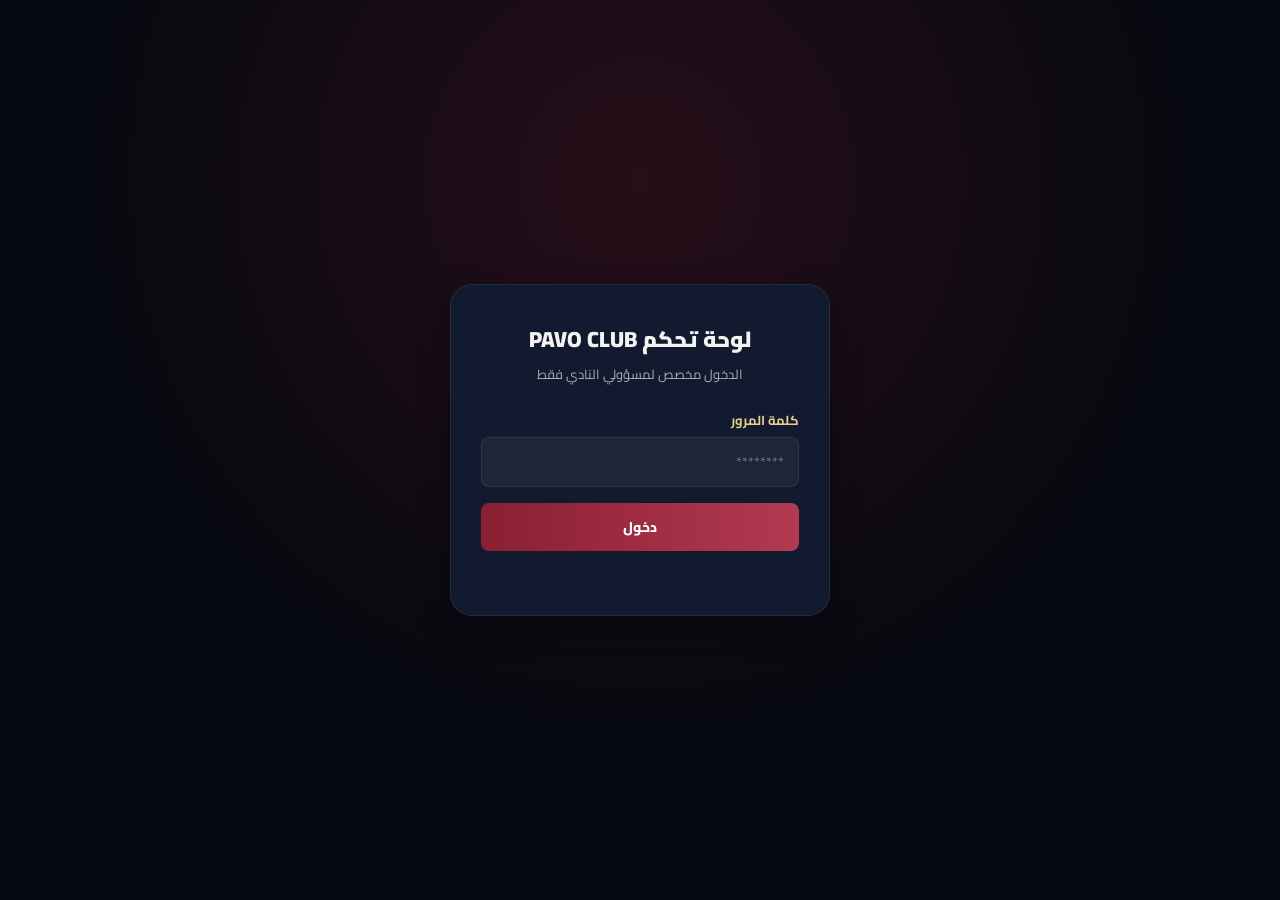
==== admin.html @ 206a6017 "Update admin.html" ====
<!DOCTYPE html>
<html lang="ar" dir="rtl">
<head>
<meta charset="UTF-8">
<meta name="viewport" content="width=device-width, initial-scale=1.0">
<title>لوحة تحكم PAVO CLUB</title>
<link rel="icon" type="image/png" href="https://lh3.googleusercontent.com/d/1nmjV4x7OaPUutWKw-9OoZlq43GzO8fP9">
<meta name="robots" content="noindex, nofollow">
<link rel="preconnect" href="https://fonts.googleapis.com">
<link href="https://fonts.googleapis.com/css2?family=Cairo:wght@400;600;700;800;900&display=swap" rel="stylesheet">
<link rel="stylesheet" href="style.css">
</head>
<body data-page="admin">

  <!-- ============ شاشة تسجيل الدخول ============ -->
  <div class="admin-login-wrap" id="adminLoginScreen">
    <div class="admin-login-box">
      <h1>لوحة تحكم PAVO CLUB</h1>
      <p class="subtitle">الدخول مخصص لمسؤولي النادي فقط</p>
      <form id="adminLoginForm">
        <div class="form-field">
          <label for="adminPasswordInput">كلمة المرور</label>
          <input type="password" id="adminPasswordInput" placeholder="********" autocomplete="current-password" required>
        </div>
        <button type="submit" class="btn btn-primary">دخول</button>
        <div class="login-error" id="loginError"></div>
      </form>
    </div>
  </div>

  <!-- ============ تطبيق لوحة التحكم ============ -->
  <div class="admin-app" id="adminApp" style="display:none;">

    <aside class="admin-sidebar">
      <div class="brand">
        <span>PAVO — الأدمن</span>
      </div>
      <div class="admin-nav-item active" data-target="section-dashboard">📊 لوحة المؤشرات</div>
      <div class="admin-nav-item" data-target="section-club">🛡️ هوية النادي</div>
      <div class="admin-nav-item" data-target="section-players">👥 اللاعبون</div>
      <div class="admin-nav-item" data-target="section-matches">⚽ المباريات</div>
      <div class="admin-nav-item" data-target="section-events">📋 أحداث المباراة</div>
      <div class="admin-nav-item" data-target="section-news">📰 الأخبار</div>
      <div class="admin-nav-item" id="logoutBtn">🚪 تسجيل الخروج</div>
    </aside>

    <main class="admin-main">

      <!-- ---------- Dashboard ---------- -->
      <section class="admin-panel-section active" id="section-dashboard">
        <div class="admin-topbar"><h2>لوحة المؤشرات</h2></div>

        <div class="notice-box">
          القراءة تعمل مباشرة من Google Sheets. عمليات الإضافة/التعديل/الحذف تحتاج أن يدعم Google Apps Script
          الحالي طلبات POST بالإجراءات الموضّحة في رسالة التسليم — إذا لم تتم إضافتها بعد ستظهر رسالة خطأ عند الحفظ.
        </div>

        <div class="stats-grid">
          <div class="stat-card">
            <div class="stat-number" id="statPlayers">0</div>
            <div class="stat-label">عدد اللاعبين</div>
          </div>
          <div class="stat-card">
            <div class="stat-number" id="statMatches">0</div>
            <div class="stat-label">عدد المباريات</div>
          </div>
          <div class="stat-card">
            <div class="stat-number" id="statNews">0</div>
            <div class="stat-label">عدد الأخبار</div>
          </div>
          <div class="stat-card">
            <div class="stat-number" id="statLive">0</div>
            <div class="stat-label">مباريات مباشرة الآن</div>
          </div>
        </div>
      </section>

      <!-- ---------- هوية النادي ---------- -->
      <section class="admin-panel-section" id="section-club">
        <div class="admin-topbar"><h2>هوية النادي</h2></div>
        <div class="admin-card">
          <h3>تعديل بيانات النادي</h3>
          <form id="clubForm">
            <div class="form-grid">
              <div class="form-field"><label>اسم النادي</label><input type="text" id="clubNameInput"></div>
              <div class="form-field"><label>رابط الشعار (Logo URL)</label><input type="text" id="clubLogoInput"></div>
              <div class="form-field"><label>رابط صورة الغلاف</label><input type="text" id="clubCoverInput"></div>
              <div class="form-field"><label>المدينة</label><input type="text" id="clubCityInput"></div>
              <div class="form-field"><label>سنة التأسيس</label><input type="text" id="clubFoundedInput"></div>
              <div class="form-field"><label>ألوان النادي</label><input type="text" id="clubColorsInput" placeholder="مثال: أزرق وذهبي"></div>
              <div class="form-field"><label>مستوى قوة النادي (0-100)</label><input type="text" id="clubStrengthInput"></div>
              <div class="form-field"><label>بيانات التواصل</label><input type="text" id="clubContactInput"></div>
              <div class="form-field full"><label>وصف النادي</label><textarea id="clubDescInput"></textarea></div>
            </div>
            <button type="submit" class="btn btn-gold" style="margin-top:14px;">حفظ التعديلات</button>
            <div class="action-msg" id="clubActionMsg"></div>
          </form>
        </div>
      </section>

      <!-- ---------- اللاعبون ---------- -->
      <section class="admin-panel-section" id="section-players">
        <div class="admin-topbar"><h2>إدارة اللاعبين</h2></div>

        <div class="admin-card">
          <h3>قائمة اللاعبين الحالية</h3>
          <div class="admin-table-wrap">
            <table class="admin-table">
              <thead>
                <tr><th>الاسم</th><th>الرقم</th><th>المركز</th><th>الحالة</th><th>إجراءات</th></tr>
              </thead>
              <tbody id="playersTableBody">
                <tr><td colspan="5">جاري التحميل...</td></tr>
              </tbody>
            </table>
          </div>
        </div>

        <div class="admin-card">
          <h3 id="playerFormTitle">إضافة لاعب جديد</h3>
          <form id="playerForm">
            <div class="form-grid">
              <div class="form-field"><label>الاسم</label><input type="text" id="playerNameInput" required></div>
              <div class="form-field"><label>رقم القميص</label><input type="text" id="playerNumberInput"></div>
              <div class="form-field"><label>المركز</label><input type="text" id="playerPositionInput" placeholder="مثال: مهاجم"></div>
              <div class="form-field"><label>رابط الصورة</label><input type="text" id="playerPhotoInput"></div>
              <div class="form-field"><label>تاريخ الميلاد</label><input type="date" id="playerBirthDateInput"></div>
              <div class="form-field"><label>الطول (سم)</label><input type="text" id="playerHeightInput"></div>
              <div class="form-field"><label>القدم المفضلة</label><input type="text" id="playerPreferredFootInput" placeholder="مثال: اليمنى"></div>
              <div class="form-field"><label>الحالة</label>
                <select id="playerStatusInput">
                  <option value="active">نشط</option>
                  <option value="inactive">معطّل</option>
                </select>
              </div>
              <div class="form-field full"><label>وصف إضافي</label><textarea id="playerDescInput"></textarea></div>
            </div>
            <div style="display:flex; gap:10px; margin-top:14px;">
              <button type="submit" class="btn btn-gold">حفظ اللاعب</button>
              <button type="button" class="btn btn-outline" id="playerCancelBtn" style="display:none;">إلغاء التعديل</button>
            </div>
            <div class="action-msg" id="playerActionMsg"></div>
          </form>
        </div>
      </section>

      <!-- ---------- المباريات ---------- -->
      <section class="admin-panel-section" id="section-matches">
        <div class="admin-topbar"><h2>إدارة المباريات</h2></div>

        <div class="admin-card">
          <h3>قائمة المباريات الحالية</h3>
          <div class="admin-table-wrap">
            <table class="admin-table">
              <thead>
                <tr><th>المنافس</th><th>التاريخ</th><th>البطولة</th><th>الحالة</th><th>النتيجة</th><th>إجراءات</th></tr>
              </thead>
              <tbody id="matchesTableBody">
                <tr><td colspan="6">جاري التحميل...</td></tr>
              </tbody>
            </table>
          </div>
        </div>

        <div class="admin-card">
          <h3 id="matchFormTitle">إضافة مباراة جديدة</h3>
          <form id="matchForm">
            <div class="form-grid">
              <div class="form-field"><label>الفريق المنافس</label><input type="text" id="matchOpponentInput" required></div>
              <div class="form-field"><label>رابط شعار الفريق المنافس</label><input type="text" id="matchOpponentLogoInput"></div>
              <div class="form-field"><label>التاريخ</label><input type="date" id="matchDateInput"></div>
              <div class="form-field"><label>الوقت</label><input type="time" id="matchTimeInput"></div>
              <div class="form-field"><label>البطولة</label><input type="text" id="matchCompetitionInput"></div>
              <div class="form-field"><label>الملعب</label><input type="text" id="matchVenueInput"></div>
              <div class="form-field"><label>نتيجة PAVO</label><input type="number" id="matchPavoScoreInput"></div>
              <div class="form-field"><label>نتيجة المنافس</label><input type="number" id="matchOppScoreInput"></div>
              <div class="form-field"><label>حالة المباراة</label>
                <select id="matchStatusInput">
                  <option value="upcoming">قادمة</option>
                  <option value="live">مباشرة الآن</option>
                  <option value="finished">منتهية</option>
                </select>
              </div>
            </div>
            <div style="display:flex; gap:10px; margin-top:14px;">
              <button type="submit" class="btn btn-gold">حفظ المباراة</button>
              <button type="button" class="btn btn-outline" id="matchCancelBtn" style="display:none;">إلغاء التعديل</button>
            </div>
            <div class="action-msg" id="matchActionMsg"></div>
          </form>
        </div>
      </section>

      <!-- ---------- أحداث المباراة ---------- -->
      <section class="admin-panel-section" id="section-events">
        <div class="admin-topbar"><h2>أحداث المباراة (Match Events)</h2></div>

        <div class="admin-card">
          <h3>الأحداث الحالية</h3>
          <div class="admin-table-wrap">
            <table class="admin-table">
              <thead>
                <tr><th>المباراة</th><th>الدقيقة</th><th>اللاعب</th><th>نوع الحدث</th><th>التفاصيل</th><th>إجراءات</th></tr>
              </thead>
              <tbody id="eventsTableBody">
                <tr><td colspan="6">جاري التحميل...</td></tr>
              </tbody>
            </table>
          </div>
        </div>

        <div class="admin-card">
          <h3>إضافة حدث جديد</h3>
          <form id="eventForm">
            <div class="form-grid">
              <div class="form-field full">
                <label>المباراة</label>
                <select id="eventMatchInput" required></select>
              </div>
              <div class="form-field"><label>الدقيقة</label><input type="number" id="eventMinuteInput" required></div>
              <div class="form-field"><label>اللاعب</label><input type="text" id="eventPlayerInput"></div>
              <div class="form-field"><label>نوع الحدث</label>
                <select id="eventTypeInput">
                  <option value="goal">⚽ هدف</option>
                  <option value="yellow">🟨 بطاقة صفراء</option>
                  <option value="red">🟥 بطاقة حمراء</option>
                  <option value="sub">🔄 تبديل</option>
                  <option value="other">📌 حدث آخر</option>
                </select>
              </div>
              <div class="form-field full"><label>تفاصيل الحدث</label><textarea id="eventDetailsInput"></textarea></div>
            </div>
            <button type="submit" class="btn btn-gold" style="margin-top:14px;">حفظ الحدث</button>
            <div class="action-msg" id="eventActionMsg"></div>
          </form>
        </div>
      </section>

      <!-- ---------- الأخبار ---------- -->
      <section class="admin-panel-section" id="section-news">
        <div class="admin-topbar"><h2>إدارة الأخبار</h2></div>

        <div class="admin-card">
          <h3>الأخبار الحالية</h3>
          <div class="admin-table-wrap">
            <table class="admin-table">
              <thead>
                <tr><th>العنوان</th><th>التاريخ</th><th>الحالة</th><th>إجراءات</th></tr>
              </thead>
              <tbody id="newsTableBody">
                <tr><td colspan="4">جاري التحميل...</td></tr>
              </tbody>
            </table>
          </div>
        </div>

        <div class="admin-card">
          <h3 id="newsFormTitle">إضافة خبر جديد</h3>
          <form id="newsForm">
            <div class="form-grid">
              <div class="form-field full"><label>العنوان</label><input type="text" id="newsTitleInput" required></div>
              <div class="form-field"><label>التاريخ</label><input type="date" id="newsDateInput"></div>
              <div class="form-field"><label>رابط الصورة</label><input type="text" id="newsImageInput"></div>
              <div class="form-field"><label>الحالة</label>
                <select id="newsStatusInput">
                  <option value="active">منشور</option>
                  <option value="inactive">مخفي</option>
                </select>
              </div>
              <div class="form-field full"><label>المحتوى</label><textarea id="newsContentInput"></textarea></div>
            </div>
            <div style="display:flex; gap:10px; margin-top:14px;">
              <button type="submit" class="btn btn-gold">حفظ الخبر</button>
              <button type="button" class="btn btn-outline" id="newsCancelBtn" style="display:none;">إلغاء التعديل</button>
            </div>
            <div class="action-msg" id="newsActionMsg"></div>
          </form>
        </div>
      </section>

    </main>
  </div>

  <script src="script.js"></script>
  <script>
    /* ============================================================
       منطق لوحة الأدمن (خاص بهذه الصفحة فقط)
       ============================================================ */

    // ⚠️ ضع كلمة المرور الحقيقية هنا بدلًا من هذا الـ Placeholder قبل النشر
    const ADMIN_PASSWORD = "101199";

    // -------------------- تسجيل الدخول --------------------
    function isAdminLoggedIn() {
      return sessionStorage.getItem("pavo_admin_logged_in") === "true";
    }

    function showAdminPanel() {
      document.getElementById("adminLoginScreen").style.display = "none";
      document.getElementById("adminApp").style.display = "flex";
      loadAdminData();
    }

    function showLoginScreen() {
      document.getElementById("adminLoginScreen").style.display = "flex";
      document.getElementById("adminApp").style.display = "none";
    }

    document.getElementById("adminLoginForm").addEventListener("submit", function (e) {
      e.preventDefault();
      const val = document.getElementById("adminPasswordInput").value;
      // ملاحظة: لاحقًا يمكن استبدال هذا الشرط بطلب حقيقي عبر:
      // const res = await callPavoAction("adminLogin", { password: val });
      if (val === ADMIN_PASSWORD) {
        sessionStorage.setItem("pavo_admin_logged_in", "true");
        document.getElementById("loginError").textContent = "";
        showAdminPanel();
      } else {
        document.getElementById("loginError").textContent = "كلمة المرور غير صحيحة";
      }
    });

    document.getElementById("logoutBtn").addEventListener("click", function () {
      sessionStorage.removeItem("pavo_admin_logged_in");
      showLoginScreen();
    });

    // -------------------- التنقل بين الأقسام --------------------
    document.querySelectorAll(".admin-nav-item[data-target]").forEach((item) => {
      item.addEventListener("click", () => {
        document.querySelectorAll(".admin-nav-item[data-target]").forEach((i) => i.classList.remove("active"));
        item.classList.add("active");
        document.querySelectorAll(".admin-panel-section").forEach((s) => s.classList.remove("active"));
        document.getElementById(item.dataset.target).classList.add("active");
      });
    });

    // -------------------- رسائل نجاح/خطأ --------------------
    function showActionMsg(elId, result) {
      const el = document.getElementById(elId);
      if (!el) return;
      if (result && result.success) {
        el.textContent = result.message || "تم الحفظ بنجاح";
        el.className = "action-msg success";
      } else {
        el.textContent =
          (result && result.message) ||
          "تعذر تنفيذ العملية — قد يحتاج Google Apps Script لدعم هذا الإجراء بعد";
        el.className = "action-msg error";
      }
    }

    // -------------------- تحميل كل بيانات الأدمن --------------------
    async function loadAdminData() {
      await fetchPavoData();
      renderDashboardStats();
      renderClubForm();
      renderPlayersTable();
      renderMatchesTable();
      renderEventsMatchOptions();
      renderEventsTable();
      renderNewsTable();
    }

    function renderDashboardStats() {
      const stats = computePavoStats();
      setText("statPlayers", stats.playersCount);
      setText("statMatches", stats.matchesCount);
      setText("statNews", stats.newsCount);
      setText("statLive", stats.liveCount);
    }

    /* ================= هوية النادي ================= */
    function renderClubForm() {
      const info = getClubInfo();
      document.getElementById("clubNameInput").value = info.name || "";
      document.getElementById("clubLogoInput").value = info.logo || "";
      document.getElementById("clubCoverInput").value = info.cover || "";
      document.getElementById("clubCityInput").value = info.city || "";
      document.getElementById("clubFoundedInput").value = info.founded || "";
      document.getElementById("clubColorsInput").value = info.colors || "";
      document.getElementById("clubStrengthInput").value = info.strength || "";
      document.getElementById("clubContactInput").value = info.contact || "";
      document.getElementById("clubDescInput").value = info.description || "";
    }

    document.getElementById("clubForm").addEventListener("submit", async function (e) {
      e.preventDefault();
      const payload = {
        name: document.getElementById("clubNameInput").value,
        logo: document.getElementById("clubLogoInput").value,
        cover: document.getElementById("clubCoverInput").value,
        city: document.getElementById("clubCityInput").value,
        founded: document.getElementById("clubFoundedInput").value,
        colors: document.getElementById("clubColorsInput").value,
        strength: document.getElementById("clubStrengthInput").value,
        contact: document.getElementById("clubContactInput").value,
        description: document.getElementById("clubDescInput").value,
      };
      const result = await callPavoAction("updateClub", payload);
      showActionMsg("clubActionMsg", result);
      if (result && result.success) loadAdminData();
    });

    /* ================= اللاعبون ================= */
    let playerEditId = null;

    function findPlayerById(id) {
      const players = PAVO_CACHE.players || [];
      return players.find((p, idx) => String(findValue(p, FIELD_MAP.player.id) || idx) === String(id));
    }

    function renderPlayersTable() {
      const tbody = document.getElementById("playersTableBody");
      const players = PAVO_CACHE.players || [];
      if (!players.length) {
        tbody.innerHTML = `<tr><td colspan="5">لا توجد بيانات حاليًا</td></tr>`;
        return;
      }
      tbody.innerHTML = players
        .map((p, idx) => {
          const id = findValue(p, FIELD_MAP.player.id) || idx;
          const name = findValue(p, FIELD_MAP.player.name);
          const number = findValue(p, FIELD_MAP.player.number);
          const position = findValue(p, FIELD_MAP.player.position);
          const isActive = isEntryActive(findValue(p, FIELD_MAP.player.status));
          return `
            <tr data-id="${escapeHtml(id)}">
              <td>${escapeHtml(name || "-")}</td>
              <td>${escapeHtml(number || "-")}</td>
              <td>${escapeHtml(position || "-")}</td>
              <td>${isActive ? "نشط" : "معطّل"}</td>
              <td class="actions-cell">
                <button type="button" class="btn btn-outline btn-sm act-edit">تعديل</button>
                <button type="button" class="btn btn-danger btn-sm act-delete">حذف</button>
              </td>
            </tr>`;
        })
        .join("");
    }

    document.getElementById("playersTableBody").addEventListener("click", function (e) {
      const row = e.target.closest("tr");
      if (!row) return;
      const id = row.dataset.id;
      if (e.target.classList.contains("act-edit")) editPlayer(id);
      if (e.target.classList.contains("act-delete")) deletePlayerRow(id);
    });

    function editPlayer(id) {
      const p = findPlayerById(id);
      if (!p) return;
      playerEditId = id;
      document.getElementById("playerNameInput").value = findValue(p, FIELD_MAP.player.name);
      document.getElementById("playerNumberInput").value = findValue(p, FIELD_MAP.player.number);
      document.getElementById("playerPositionInput").value = findValue(p, FIELD_MAP.player.position);
      document.getElementById("playerPhotoInput").value = findValue(p, FIELD_MAP.player.photo);
      document.getElementById("playerBirthDateInput").value = toDateInputValue(findValue(p, FIELD_MAP.player.birthDate));
      document.getElementById("playerHeightInput").value = findValue(p, FIELD_MAP.player.height);
      document.getElementById("playerPreferredFootInput").value = findValue(p, FIELD_MAP.player.preferredFoot);
      document.getElementById("playerDescInput").value = findValue(p, FIELD_MAP.player.description);
      const isActive = isEntryActive(findValue(p, FIELD_MAP.player.status));
      document.getElementById("playerStatusInput").value = isActive ? "active" : "inactive";
      document.getElementById("playerFormTitle").textContent = "تعديل بيانات لاعب";
      document.getElementById("playerCancelBtn").style.display = "inline-flex";
    }

    function resetPlayerForm() {
      playerEditId = null;
      document.getElementById("playerForm").reset();
      document.getElementById("playerFormTitle").textContent = "إضافة لاعب جديد";
      document.getElementById("playerCancelBtn").style.display = "none";
    }

    document.getElementById("playerCancelBtn").addEventListener("click", resetPlayerForm);

    document.getElementById("playerForm").addEventListener("submit", async function (e) {
      e.preventDefault();
      const payload = {
        id: playerEditId || undefined,
        name: document.getElementById("playerNameInput").value,
        number: document.getElementById("playerNumberInput").value,
        position: document.getElementById("playerPositionInput").value,
        photo: document.getElementById("playerPhotoInput").value,
        birthDate: document.getElementById("playerBirthDateInput").value,
        height: document.getElementById("playerHeightInput").value,
        preferredFoot: document.getElementById("playerPreferredFootInput").value,
        description: document.getElementById("playerDescInput").value,
        status: document.getElementById("playerStatusInput").value,
      };
      const action = playerEditId ? "updatePlayer" : "createPlayer";
      const result = await callPavoAction(action, payload);
      showActionMsg("playerActionMsg", result);
      if (result && result.success) {
        resetPlayerForm();
        loadAdminData();
      }
    });

    async function deletePlayerRow(id) {
      if (!confirm("هل تريد حذف هذا اللاعب؟")) return;
      const result = await callPavoAction("deletePlayer", { id });
      showActionMsg("playerActionMsg", result);
      if (result && result.success) loadAdminData();
    }

    /* ================= المباريات ================= */
    let matchEditId = null;

    function findMatchById(id) {
      const matches = PAVO_CACHE.matches || [];
      return matches.find((m, idx) => String(findValue(m, FIELD_MAP.match.id) || idx) === String(id));
    }

    function renderMatchesTable() {
      const tbody = document.getElementById("matchesTableBody");
      const matches = PAVO_CACHE.matches || [];
      if (!matches.length) {
        tbody.innerHTML = `<tr><td colspan="6">لا توجد بيانات حاليًا</td></tr>`;
        return;
      }
      tbody.innerHTML = matches
        .map((m, idx) => {
          const id = findValue(m, FIELD_MAP.match.id) || idx;
          const opponent = findValue(m, FIELD_MAP.match.opponent);
          const date = findValue(m, FIELD_MAP.match.date);
          const competition = findValue(m, FIELD_MAP.match.competition);
          const status = findValue(m, FIELD_MAP.match.status);
          const pavoScore = findValue(m, FIELD_MAP.match.pavoScore);
          const oppScore = findValue(m, FIELD_MAP.match.opponentScore);
          return `
            <tr data-id="${escapeHtml(id)}">
              <td>${escapeHtml(opponent || "-")}</td>
              <td>${escapeHtml(formatArabicDate(date) || "-")}</td>
              <td>${escapeHtml(competition || "-")}</td>
              <td>${escapeHtml(translateMatchStatus(status) || "-")}</td>
              <td>${escapeHtml(pavoScore !== "" ? pavoScore : "-")} : ${escapeHtml(oppScore !== "" ? oppScore : "-")}</td>
              <td class="actions-cell">
                <button type="button" class="btn btn-outline btn-sm act-edit">تعديل</button>
                <button type="button" class="btn btn-danger btn-sm act-delete">حذف</button>
              </td>
            </tr>`;
        })
        .join("");
    }

    document.getElementById("matchesTableBody").addEventListener("click", function (e) {
      const row = e.target.closest("tr");
      if (!row) return;
      const id = row.dataset.id;
      if (e.target.classList.contains("act-edit")) editMatch(id);
      if (e.target.classList.contains("act-delete")) deleteMatchRow(id);
    });

    function editMatch(id) {
      const m = findMatchById(id);
      if (!m) return;
      matchEditId = id;
      document.getElementById("matchOpponentInput").value = findValue(m, FIELD_MAP.match.opponent);
      document.getElementById("matchOpponentLogoInput").value = findValue(m, FIELD_MAP.match.opponentLogo);
      document.getElementById("matchDateInput").value = toDateInputValue(findValue(m, FIELD_MAP.match.date));
      document.getElementById("matchTimeInput").value = toTimeInputValue(findValue(m, FIELD_MAP.match.time));
      document.getElementById("matchCompetitionInput").value = findValue(m, FIELD_MAP.match.competition);
      document.getElementById("matchVenueInput").value = findValue(m, FIELD_MAP.match.venue);
      document.getElementById("matchPavoScoreInput").value = findValue(m, FIELD_MAP.match.pavoScore);
      document.getElementById("matchOppScoreInput").value = findValue(m, FIELD_MAP.match.opponentScore);
      const st = normalize(findValue(m, FIELD_MAP.match.status));
      document.getElementById("matchStatusInput").value = st.includes("live") ? "live" : st.includes("finish") ? "finished" : "upcoming";
      document.getElementById("matchFormTitle").textContent = "تعديل مباراة";
      document.getElementById("matchCancelBtn").style.display = "inline-flex";
    }

    function resetMatchForm() {
      matchEditId = null;
      document.getElementById("matchForm").reset();
      document.getElementById("matchFormTitle").textContent = "إضافة مباراة جديدة";
      document.getElementById("matchCancelBtn").style.display = "none";
    }

    document.getElementById("matchCancelBtn").addEventListener("click", resetMatchForm);

    document.getElementById("matchForm").addEventListener("submit", async function (e) {
      e.preventDefault();
      const payload = {
        id: matchEditId || undefined,
        opponent: document.getElementById("matchOpponentInput").value,
        opponentLogo: document.getElementById("matchOpponentLogoInput").value,
        date: document.getElementById("matchDateInput").value,
        time: document.getElementById("matchTimeInput").value,
        competition: document.getElementById("matchCompetitionInput").value,
        venue: document.getElementById("matchVenueInput").value,
        pavoScore: document.getElementById("matchPavoScoreInput").value,
        opponentScore: document.getElementById("matchOppScoreInput").value,
        status: document.getElementById("matchStatusInput").value,
      };
      const action = matchEditId ? "updateMatch" : "createMatch";
      const result = await callPavoAction(action, payload);
      showActionMsg("matchActionMsg", result);
      if (result && result.success) {
        resetMatchForm();
        loadAdminData();
      }
    });

    async function deleteMatchRow(id) {
      if (!confirm("هل تريد حذف هذه المباراة؟")) return;
      const result = await callPavoAction("deleteMatch", { id });
      showActionMsg("matchActionMsg", result);
      if (result && result.success) loadAdminData();
    }

    /* ================= أحداث المباراة ================= */
    function renderEventsMatchOptions() {
      const select = document.getElementById("eventMatchInput");
      const matches = PAVO_CACHE.matches || [];
      if (!matches.length) {
        select.innerHTML = `<option value="">لا توجد مباريات متاحة</option>`;
        return;
      }
      select.innerHTML = matches
        .map((m, idx) => {
          const id = findValue(m, FIELD_MAP.match.id) || idx;
          const opponent = findValue(m, FIELD_MAP.match.opponent) || "بدون اسم";
          const date = findValue(m, FIELD_MAP.match.date);
          return `<option value="${escapeHtml(id)}">${escapeHtml(opponent)}${date ? " — " + escapeHtml(date) : ""}</option>`;
        })
        .join("");
    }

    function renderEventsTable() {
      const tbody = document.getElementById("eventsTableBody");
      const events = PAVO_CACHE.events || [];
      if (!events.length) {
        tbody.innerHTML = `<tr><td colspan="6">لا توجد بيانات حاليًا</td></tr>`;
        return;
      }
      tbody.innerHTML = events
        .map((ev, idx) => {
          const id = findValue(ev, FIELD_MAP.event.id) || idx;
          const matchRef = findValue(ev, FIELD_MAP.event.matchId);
          const minute = findValue(ev, FIELD_MAP.event.minute);
          const player = findValue(ev, FIELD_MAP.event.player);
          const type = findValue(ev, FIELD_MAP.event.type);
          const details = findValue(ev, FIELD_MAP.event.details);
          return `
            <tr data-id="${escapeHtml(id)}">
              <td>${escapeHtml(matchRef || "-")}</td>
              <td>${escapeHtml(minute || "-")}'</td>
              <td>${escapeHtml(player || "-")}</td>
              <td>${escapeHtml(translateEventType(type))}</td>
              <td>${escapeHtml(details || "-")}</td>
              <td class="actions-cell">
                <button type="button" class="btn btn-danger btn-sm act-delete">حذف</button>
              </td>
            </tr>`;
        })
        .join("");
    }

    document.getElementById("eventsTableBody").addEventListener("click", function (e) {
      const row = e.target.closest("tr");
      if (!row) return;
      if (e.target.classList.contains("act-delete")) deleteEventRow(row.dataset.id);
    });

    document.getElementById("eventForm").addEventListener("submit", async function (e) {
      e.preventDefault();
      const payload = {
        matchId: document.getElementById("eventMatchInput").value,
        minute: document.getElementById("eventMinuteInput").value,
        playerId: "",
        playerName: document.getElementById("eventPlayerInput").value,
        eventType: document.getElementById("eventTypeInput").value,
        description: document.getElementById("eventDetailsInput").value,
      };
      const result = await callPavoAction("createEvent", payload);
      showActionMsg("eventActionMsg", result);
      if (result && result.success) {
        document.getElementById("eventForm").reset();
        loadAdminData();
      }
    });

    async function deleteEventRow(id) {
      if (!confirm("هل تريد حذف هذا الحدث؟")) return;
      const result = await callPavoAction("deleteEvent", { id });
      showActionMsg("eventActionMsg", result);
      if (result && result.success) loadAdminData();
    }

    /* ================= الأخبار ================= */
    let newsEditId = null;

    function findNewsById(id) {
      const news = PAVO_CACHE.news || [];
      return news.find((n, idx) => String(findValue(n, FIELD_MAP.news.id) || idx) === String(id));
    }

    function renderNewsTable() {
      const tbody = document.getElementById("newsTableBody");
      const news = PAVO_CACHE.news || [];
      if (!news.length) {
        tbody.innerHTML = `<tr><td colspan="4">لا توجد بيانات حاليًا</td></tr>`;
        return;
      }
      tbody.innerHTML = news
        .map((n, idx) => {
          const id = findValue(n, FIELD_MAP.news.id) || idx;
          const title = findValue(n, FIELD_MAP.news.title);
          const date = findValue(n, FIELD_MAP.news.date);
          const isActive = isEntryActive(findValue(n, FIELD_MAP.news.status));
          return `
            <tr data-id="${escapeHtml(id)}">
              <td>${escapeHtml(title || "-")}</td>
              <td>${escapeHtml(formatArabicDate(date) || "-")}</td>
              <td>${isActive ? "منشور" : "مخفي"}</td>
              <td class="actions-cell">
                <button type="button" class="btn btn-outline btn-sm act-edit">تعديل</button>
                <button type="button" class="btn btn-danger btn-sm act-delete">حذف</button>
              </td>
            </tr>`;
        })
        .join("");
    }

    document.getElementById("newsTableBody").addEventListener("click", function (e) {
      const row = e.target.closest("tr");
      if (!row) return;
      const id = row.dataset.id;
      if (e.target.classList.contains("act-edit")) editNews(id);
      if (e.target.classList.contains("act-delete")) deleteNewsRow(id);
    });

    function editNews(id) {
      const n = findNewsById(id);
      if (!n) return;
      newsEditId = id;
      document.getElementById("newsTitleInput").value = findValue(n, FIELD_MAP.news.title);
      document.getElementById("newsDateInput").value = toDateInputValue(findValue(n, FIELD_MAP.news.date));
      document.getElementById("newsImageInput").value = findValue(n, FIELD_MAP.news.image);
      document.getElementById("newsContentInput").value = findValue(n, FIELD_MAP.news.content);
      const isActive = isEntryActive(findValue(n, FIELD_MAP.news.status));
      document.getElementById("newsStatusInput").value = isActive ? "active" : "inactive";
      document.getElementById("newsFormTitle").textContent = "تعديل خبر";
      document.getElementById("newsCancelBtn").style.display = "inline-flex";
    }

    function resetNewsForm() {
      newsEditId = null;
      document.getElementById("newsForm").reset();
      document.getElementById("newsFormTitle").textContent = "إضافة خبر جديد";
      document.getElementById("newsCancelBtn").style.display = "none";
    }

    document.getElementById("newsCancelBtn").addEventListener("click", resetNewsForm);

    document.getElementById("newsForm").addEventListener("submit", async function (e) {
      e.preventDefault();
      const payload = {
        id: newsEditId || undefined,
        title: document.getElementById("newsTitleInput").value,
        publishedAt: document.getElementById("newsDateInput").value,
        image: document.getElementById("newsImageInput").value,
        content: document.getElementById("newsContentInput").value,
        active: document.getElementById("newsStatusInput").value,
      };
      const action = newsEditId ? "updateNews" : "createNews";
      const result = await callPavoAction(action, payload);
      showActionMsg("newsActionMsg", result);
      if (result && result.success) {
        resetNewsForm();
        loadAdminData();
      }
    });

    async function deleteNewsRow(id) {
      if (!confirm("هل تريد حذف هذا الخبر؟")) return;
      const result = await callPavoAction("deleteNews", { id });
      showActionMsg("newsActionMsg", result);
      if (result && result.success) loadAdminData();
    }

    // -------------------- بدء التشغيل --------------------
    if (isAdminLoggedIn()) {
      showAdminPanel();
    } else {
      showLoginScreen();
    }
  </script>
</body>
</html>
---- style.css ----
/* ============================================================
   PAVO CLUB — style.css
   هوية بصرية رياضية احترافية: كحلي داكن + عنابي + ذهبي
   ============================================================ */

:root {
  --bg-dark: #0a0f1c;
  --bg-darker: #060910;
  --bg-panel: #111a2e;
  --card-bg: rgba(255, 255, 255, 0.04);
  --card-border: rgba(255, 255, 255, 0.08);
  --gold: #cda449;
  --gold-soft: #e8cf8e;
  --burgundy: #8a1f34;
  --burgundy-light: #b23a52;
  --text-main: #f3f4f2;
  --text-muted: #a9b0bd;
  --success: #3fae6a;
  --danger: #c94a4a;
  --radius-sm: 8px;
  --radius-md: 14px;
  --radius-lg: 22px;
  --shadow-card: 0 10px 30px rgba(0, 0, 0, 0.35);
  --font-main: "Cairo", "Tahoma", sans-serif;
}

* {
  box-sizing: border-box;
  margin: 0;
  padding: 0;
}

html {
  scroll-behavior: smooth;
}

body {
  font-family: var(--font-main);
  background: var(--bg-dark);
  color: var(--text-main);
  line-height: 1.7;
  min-height: 100vh;
}

img {
  max-width: 100%;
  display: block;
}

a {
  color: inherit;
  text-decoration: none;
}

ul {
  list-style: none;
}

.container {
  width: 100%;
  max-width: 1180px;
  margin: 0 auto;
  padding: 0 20px;
}

.section {
  padding: 70px 0;
}

.section-title {
  font-size: 28px;
  font-weight: 800;
  margin-bottom: 8px;
  color: var(--text-main);
  position: relative;
  display: inline-block;
}

.section-title::after {
  content: "";
  display: block;
  width: 56px;
  height: 4px;
  background: linear-gradient(90deg, var(--gold), var(--burgundy-light));
  border-radius: 4px;
  margin-top: 10px;
}

.section-head {
  text-align: center;
  margin-bottom: 40px;
}

.empty-msg {
  text-align: center;
  color: var(--text-muted);
  padding: 30px 10px;
  font-size: 15px;
  border: 1px dashed var(--card-border);
  border-radius: var(--radius-md);
  background: var(--card-bg);
}

.img-placeholder {
  background: linear-gradient(135deg, #1c2740, #0d1424);
  position: relative;
}
.img-placeholder::before {
  content: "PAVO";
  position: absolute;
  inset: 0;
  display: flex;
  align-items: center;
  justify-content: center;
  color: var(--gold);
  font-weight: 800;
  letter-spacing: 2px;
  font-size: 12px;
  opacity: 0.6;
}

/* ------------------------------------------------------------
   Header
   ------------------------------------------------------------ */
.site-header {
  position: sticky;
  top: 0;
  z-index: 50;
  background: rgba(6, 9, 16, 0.9);
  backdrop-filter: blur(8px);
  border-bottom: 1px solid var(--card-border);
}

.header-inner {
  display: flex;
  align-items: center;
  justify-content: space-between;
  padding: 14px 0;
}

.brand {
  display: flex;
  align-items: center;
  gap: 12px;
  font-weight: 800;
  font-size: 20px;
}

.brand-logo {
  width: 42px;
  height: 42px;
  border-radius: 50%;
  object-fit: cover;
  border: 2px solid var(--gold);
}

.main-nav {
  display: flex;
  gap: 26px;
}

.main-nav a {
  font-weight: 600;
  color: var(--text-muted);
  font-size: 15px;
  transition: color 0.2s;
  padding: 6px 2px;
}

.main-nav a:hover {
  color: var(--gold);
}

.main-nav a.admin-link {
  color: var(--gold);
  border: 1px solid var(--gold);
  border-radius: 20px;
  padding: 6px 16px;
}

.nav-toggle {
  display: none;
  background: none;
  border: none;
  color: var(--text-main);
  font-size: 24px;
  cursor: pointer;
}

/* ------------------------------------------------------------
   Hero
   ------------------------------------------------------------ */
.hero {
  background: radial-gradient(circle at 30% 20%, rgba(138, 31, 52, 0.35), transparent 55%),
    linear-gradient(180deg, var(--bg-darker), var(--bg-dark));
  background-size: cover;
  background-position: center;
  padding: 90px 0 70px;
  text-align: center;
  position: relative;
}

.hero::after {
  content: "";
  position: absolute;
  inset: 0;
  background: rgba(6, 9, 16, 0.45);
}

.hero .container {
  position: relative;
  z-index: 1;
}

.hero-logo {
  width: 110px;
  height: 110px;
  border-radius: 50%;
  object-fit: cover;
  margin: 0 auto 20px;
  border: 3px solid var(--gold);
  background: var(--bg-panel);
}

.hero-name {
  font-size: 42px;
  font-weight: 900;
  letter-spacing: 1px;
  color: var(--text-main);
}

.hero-desc {
  max-width: 620px;
  margin: 16px auto 0;
  color: var(--text-muted);
  font-size: 16px;
}

/* ------------------------------------------------------------
   Identity Section
   ------------------------------------------------------------ */
.identity-grid {
  display: grid;
  grid-template-columns: 220px 1fr;
  gap: 40px;
  align-items: center;
  background: var(--card-bg);
  border: 1px solid var(--card-border);
  border-radius: var(--radius-lg);
  padding: 34px;
  box-shadow: var(--shadow-card);
}

.identity-logo {
  width: 100%;
  aspect-ratio: 1 / 1;
  border-radius: 50%;
  object-fit: cover;
  border: 3px solid var(--gold);
}

.identity-facts {
  display: grid;
  grid-template-columns: repeat(2, 1fr);
  gap: 18px;
}

.fact-item .fact-label {
  display: block;
  color: var(--gold-soft);
  font-size: 13px;
  font-weight: 700;
  margin-bottom: 4px;
}

.fact-item .fact-value {
  color: var(--text-main);
  font-size: 15px;
}

.identity-facts .fact-item.full {
  grid-column: 1 / -1;
}

/* ------------------------------------------------------------
   Strength Section
   ------------------------------------------------------------ */
.strength-card {
  background: var(--card-bg);
  border: 1px solid var(--card-border);
  border-radius: var(--radius-lg);
  padding: 30px 34px;
  text-align: center;
}

.strength-value {
  font-size: 40px;
  font-weight: 900;
  color: var(--gold);
  margin-bottom: 16px;
}

.strength-bar-track {
  width: 100%;
  max-width: 480px;
  margin: 0 auto;
  height: 14px;
  background: rgba(255, 255, 255, 0.08);
  border-radius: 10px;
  overflow: hidden;
}

.strength-bar-fill {
  height: 100%;
  width: 0%;
  background: linear-gradient(90deg, var(--burgundy-light), var(--gold));
  transition: width 0.6s ease;
}

/* ------------------------------------------------------------
   Players
   ------------------------------------------------------------ */
.players-grid {
  display: grid;
  grid-template-columns: repeat(auto-fill, minmax(220px, 1fr));
  gap: 22px;
}

.player-card {
  background: var(--card-bg);
  border: 1px solid var(--card-border);
  border-radius: var(--radius-md);
  overflow: hidden;
  transition: transform 0.2s, border-color 0.2s;
}

.player-card:hover {
  transform: translateY(-4px);
  border-color: var(--gold);
}

.player-photo-wrap {
  position: relative;
  aspect-ratio: 3 / 4;
}

.player-photo {
  width: 100%;
  height: 100%;
  object-fit: cover;
}

.player-number {
  position: absolute;
  top: 10px;
  inset-inline-start: 10px;
  background: var(--burgundy);
  color: #fff;
  font-weight: 800;
  font-size: 14px;
  width: 32px;
  height: 32px;
  border-radius: 50%;
  display: flex;
  align-items: center;
  justify-content: center;
  border: 2px solid var(--gold);
}

.player-info {
  padding: 14px 16px 18px;
}

.player-name {
  font-size: 16px;
  font-weight: 800;
  margin-bottom: 4px;
}

.player-position {
  display: inline-block;
  font-size: 12px;
  color: var(--gold-soft);
  background: rgba(205, 164, 73, 0.12);
  border-radius: 20px;
  padding: 3px 10px;
  margin-bottom: 8px;
}

.player-desc {
  font-size: 13px;
  color: var(--text-muted);
}

/* ------------------------------------------------------------
   Matches
   ------------------------------------------------------------ */
.matches-tabs-grid {
  display: grid;
  grid-template-columns: 1fr;
  gap: 40px;
}

.matches-subtitle {
  font-size: 18px;
  font-weight: 800;
  margin-bottom: 16px;
  color: var(--gold-soft);
}

.live-match-card {
  background: linear-gradient(135deg, rgba(138, 31, 52, 0.25), rgba(205, 164, 73, 0.08));
  border: 1px solid var(--burgundy-light);
  border-radius: var(--radius-lg);
  padding: 30px;
  text-align: center;
}

.live-badge {
  display: inline-flex;
  align-items: center;
  gap: 6px;
  color: #fff;
  background: var(--danger);
  font-weight: 800;
  font-size: 13px;
  padding: 5px 14px;
  border-radius: 20px;
  margin-bottom: 18px;
  animation: pulse 1.6s infinite;
}

@keyframes pulse {
  0%, 100% { opacity: 1; }
  50% { opacity: 0.55; }
}

.live-teams {
  display: flex;
  align-items: center;
  justify-content: center;
  gap: 24px;
  margin-bottom: 12px;
}

.team-block {
  display: flex;
  flex-direction: column;
  align-items: center;
  gap: 6px;
  min-width: 110px;
}

.team-logo {
  width: 44px;
  height: 44px;
  border-radius: 50%;
  object-fit: cover;
  border: 2px solid var(--card-border);
  background: var(--bg-panel);
  overflow: hidden;
}

.match-row-logo {
  width: 20px;
  height: 20px;
  border-radius: 50%;
  object-fit: cover;
  display: inline-block;
  vertical-align: middle;
  margin-inline-end: 6px;
}

.team-name {
  font-weight: 700;
  font-size: 15px;
}

.team-score {
  font-size: 34px;
  font-weight: 900;
  color: var(--gold);
}

.score-sep {
  font-size: 26px;
  color: var(--text-muted);
}

.live-minute {
  font-size: 16px;
  font-weight: 800;
  color: var(--gold-soft);
  margin-bottom: 10px;
}

.live-meta {
  display: flex;
  justify-content: center;
  gap: 18px;
  color: var(--text-muted);
  font-size: 13px;
  flex-wrap: wrap;
}

.match-row {
  background: var(--card-bg);
  border: 1px solid var(--card-border);
  border-radius: var(--radius-sm);
  padding: 14px 18px;
  margin-bottom: 12px;
}

.match-row-main {
  display: flex;
  justify-content: space-between;
  align-items: center;
  font-weight: 700;
  margin-bottom: 6px;
}

.match-score {
  color: var(--gold);
  font-size: 17px;
  font-weight: 900;
}

.match-row-meta {
  display: flex;
  gap: 14px;
  flex-wrap: wrap;
  font-size: 12.5px;
  color: var(--text-muted);
}

.countdown-box {
  text-align: center;
  margin-top: 14px;
  font-weight: 800;
  color: var(--gold-soft);
  font-size: 15px;
}

/* ------------------------------------------------------------
   Events feed
   ------------------------------------------------------------ */
.events-list {
  display: flex;
  flex-direction: column;
  gap: 10px;
}

.event-row {
  display: flex;
  align-items: center;
  gap: 14px;
  background: var(--card-bg);
  border: 1px solid var(--card-border);
  border-radius: var(--radius-sm);
  padding: 10px 16px;
  font-size: 14px;
  flex-wrap: wrap;
}

.event-minute {
  font-weight: 800;
  color: var(--gold);
  min-width: 34px;
}

.event-player {
  font-weight: 700;
}

.event-details {
  color: var(--text-muted);
  font-size: 13px;
}

/* ------------------------------------------------------------
   News
   ------------------------------------------------------------ */
.news-grid {
  display: grid;
  grid-template-columns: repeat(auto-fill, minmax(260px, 1fr));
  gap: 22px;
}

.news-card {
  background: var(--card-bg);
  border: 1px solid var(--card-border);
  border-radius: var(--radius-md);
  overflow: hidden;
}

.news-image {
  width: 100%;
  aspect-ratio: 16 / 9;
  object-fit: cover;
}

.news-body {
  padding: 16px 18px;
}

.news-title {
  font-size: 16px;
  font-weight: 800;
  margin-bottom: 6px;
}

.news-date {
  display: block;
  font-size: 12px;
  color: var(--gold-soft);
  margin-bottom: 8px;
}

.news-content {
  font-size: 13.5px;
  color: var(--text-muted);
}

/* ------------------------------------------------------------
   Footer
   ------------------------------------------------------------ */
.site-footer {
  background: var(--bg-darker);
  border-top: 1px solid var(--card-border);
  padding: 34px 0;
  text-align: center;
  color: var(--text-muted);
  font-size: 14px;
}

.site-footer strong {
  color: var(--gold);
}

/* ==============================================================
   لوحة الأدمن — Admin Panel
   ============================================================== */

.admin-login-wrap {
  min-height: 100vh;
  display: flex;
  align-items: center;
  justify-content: center;
  background: radial-gradient(circle at 50% 20%, rgba(138, 31, 52, 0.25), transparent 60%), var(--bg-darker);
  padding: 20px;
}

.admin-login-box {
  width: 100%;
  max-width: 380px;
  background: var(--bg-panel);
  border: 1px solid var(--card-border);
  border-radius: var(--radius-lg);
  padding: 36px 30px;
  text-align: center;
  box-shadow: var(--shadow-card);
}

.admin-login-box h1 {
  font-size: 22px;
  font-weight: 900;
  margin-bottom: 4px;
}

.admin-login-box p.subtitle {
  color: var(--text-muted);
  font-size: 13px;
  margin-bottom: 24px;
}

.form-field {
  text-align: right;
  margin-bottom: 16px;
}

.form-field label {
  display: block;
  font-size: 13px;
  font-weight: 700;
  color: var(--gold-soft);
  margin-bottom: 6px;
}

.form-field input,
.form-field select,
.form-field textarea {
  width: 100%;
  background: rgba(255, 255, 255, 0.05);
  border: 1px solid var(--card-border);
  color: var(--text-main);
  border-radius: var(--radius-sm);
  padding: 11px 14px;
  font-family: var(--font-main);
  font-size: 14px;
}

.form-field textarea {
  min-height: 90px;
  resize: vertical;
}

.form-field input:focus,
.form-field select:focus,
.form-field textarea:focus {
  outline: none;
  border-color: var(--gold);
}

.btn {
  display: inline-flex;
  align-items: center;
  justify-content: center;
  gap: 8px;
  border: none;
  border-radius: var(--radius-sm);
  padding: 11px 22px;
  font-family: var(--font-main);
  font-weight: 800;
  font-size: 14px;
  cursor: pointer;
  transition: opacity 0.2s, transform 0.15s;
}

.btn:hover {
  opacity: 0.9;
}
.btn:active {
  transform: scale(0.98);
}

.btn-primary {
  background: linear-gradient(90deg, var(--burgundy), var(--burgundy-light));
  color: #fff;
  width: 100%;
}

.btn-gold {
  background: linear-gradient(90deg, var(--gold), var(--gold-soft));
  color: #1a1200;
}

.btn-outline {
  background: transparent;
  border: 1px solid var(--card-border);
  color: var(--text-main);
}

.btn-danger {
  background: var(--danger);
  color: #fff;
}

.btn-sm {
  padding: 6px 12px;
  font-size: 12.5px;
}

.login-error {
  color: var(--danger);
  font-size: 13px;
  margin-top: 10px;
  min-height: 18px;
}

/* Admin Layout */
.admin-app {
  display: flex;
  min-height: 100vh;
}

.admin-sidebar {
  width: 240px;
  background: var(--bg-panel);
  border-inline-end: 1px solid var(--card-border);
  padding: 24px 16px;
  flex-shrink: 0;
}

.admin-sidebar .brand {
  margin-bottom: 30px;
  padding: 0 6px;
}

.admin-nav-item {
  display: flex;
  align-items: center;
  gap: 10px;
  padding: 11px 14px;
  border-radius: var(--radius-sm);
  color: var(--text-muted);
  font-weight: 700;
  font-size: 14px;
  cursor: pointer;
  margin-bottom: 4px;
  transition: background 0.15s, color 0.15s;
}

.admin-nav-item:hover {
  background: rgba(255, 255, 255, 0.04);
  color: var(--text-main);
}

.admin-nav-item.active {
  background: rgba(205, 164, 73, 0.15);
  color: var(--gold);
}

.admin-main {
  flex: 1;
  padding: 26px 32px 60px;
  overflow-x: hidden;
}

.admin-topbar {
  display: flex;
  justify-content: space-between;
  align-items: center;
  margin-bottom: 26px;
}

.admin-topbar h2 {
  font-size: 22px;
  font-weight: 900;
}

.admin-panel-section {
  display: none;
}

.admin-panel-section.active {
  display: block;
}

.stats-grid {
  display: grid;
  grid-template-columns: repeat(auto-fit, minmax(180px, 1fr));
  gap: 18px;
  margin-bottom: 30px;
}

.stat-card {
  background: var(--card-bg);
  border: 1px solid var(--card-border);
  border-radius: var(--radius-md);
  padding: 20px;
  text-align: center;
}

.stat-card .stat-number {
  font-size: 30px;
  font-weight: 900;
  color: var(--gold);
}

.stat-card .stat-label {
  color: var(--text-muted);
  font-size: 13px;
  margin-top: 6px;
}

.admin-card {
  background: var(--card-bg);
  border: 1px solid var(--card-border);
  border-radius: var(--radius-md);
  padding: 22px;
  margin-bottom: 24px;
}

.admin-card h3 {
  font-size: 16px;
  font-weight: 800;
  margin-bottom: 16px;
}

.admin-table-wrap {
  overflow-x: auto;
}

.admin-table {
  width: 100%;
  border-collapse: collapse;
  font-size: 13.5px;
}

.admin-table th,
.admin-table td {
  padding: 10px 12px;
  text-align: start;
  border-bottom: 1px solid var(--card-border);
  white-space: nowrap;
}

.admin-table th {
  color: var(--gold-soft);
  font-size: 12.5px;
}

.admin-table td.actions-cell {
  display: flex;
  gap: 6px;
}

.form-grid {
  display: grid;
  grid-template-columns: repeat(auto-fit, minmax(200px, 1fr));
  gap: 14px;
}

.form-grid .full {
  grid-column: 1 / -1;
}

.notice-box {
  background: rgba(205, 164, 73, 0.1);
  border: 1px solid rgba(205, 164, 73, 0.35);
  color: var(--gold-soft);
  border-radius: var(--radius-sm);
  padding: 12px 16px;
  font-size: 13px;
  margin-bottom: 18px;
}

.action-msg {
  font-size: 13px;
  margin-top: 10px;
  min-height: 18px;
}

.action-msg.success {
  color: var(--success);
}

.action-msg.error {
  color: var(--danger);
}

/* ------------------------------------------------------------
   Responsive
   ------------------------------------------------------------ */
@media (max-width: 900px) {
  .identity-grid {
    grid-template-columns: 1fr;
    text-align: center;
  }
  .identity-logo {
    width: 140px;
    margin: 0 auto;
  }
  .identity-facts {
    grid-template-columns: 1fr 1fr;
  }
  .admin-sidebar {
    width: 200px;
  }
}

@media (max-width: 768px) {
  .main-nav {
    position: fixed;
    top: 68px;
    inset-inline-end: 0;
    background: var(--bg-panel);
    flex-direction: column;
    width: 220px;
    padding: 16px;
    border-radius: 0 0 0 var(--radius-md);
    border: 1px solid var(--card-border);
    display: none;
    gap: 14px;
  }
  .main-nav.open {
    display: flex;
  }
  .nav-toggle {
    display: block;
  }
  .hero-name {
    font-size: 30px;
  }
  .admin-app {
    flex-direction: column;
  }
  .admin-sidebar {
    width: 100%;
    display: flex;
    overflow-x: auto;
    padding: 14px;
    gap: 4px;
    border-inline-end: none;
    border-bottom: 1px solid var(--card-border);
  }
  .admin-sidebar .brand {
    display: none;
  }
  .admin-nav-item {
    white-space: nowrap;
    margin-bottom: 0;
  }
  .admin-main {
    padding: 20px 16px 50px;
  }
  .identity-facts {
    grid-template-columns: 1fr;
  }
}

@media (max-width: 480px) {
  .section {
    padding: 46px 0;
  }
  .live-teams {
    gap: 12px;
  }
  .team-block {
    min-width: 90px;
  }
}
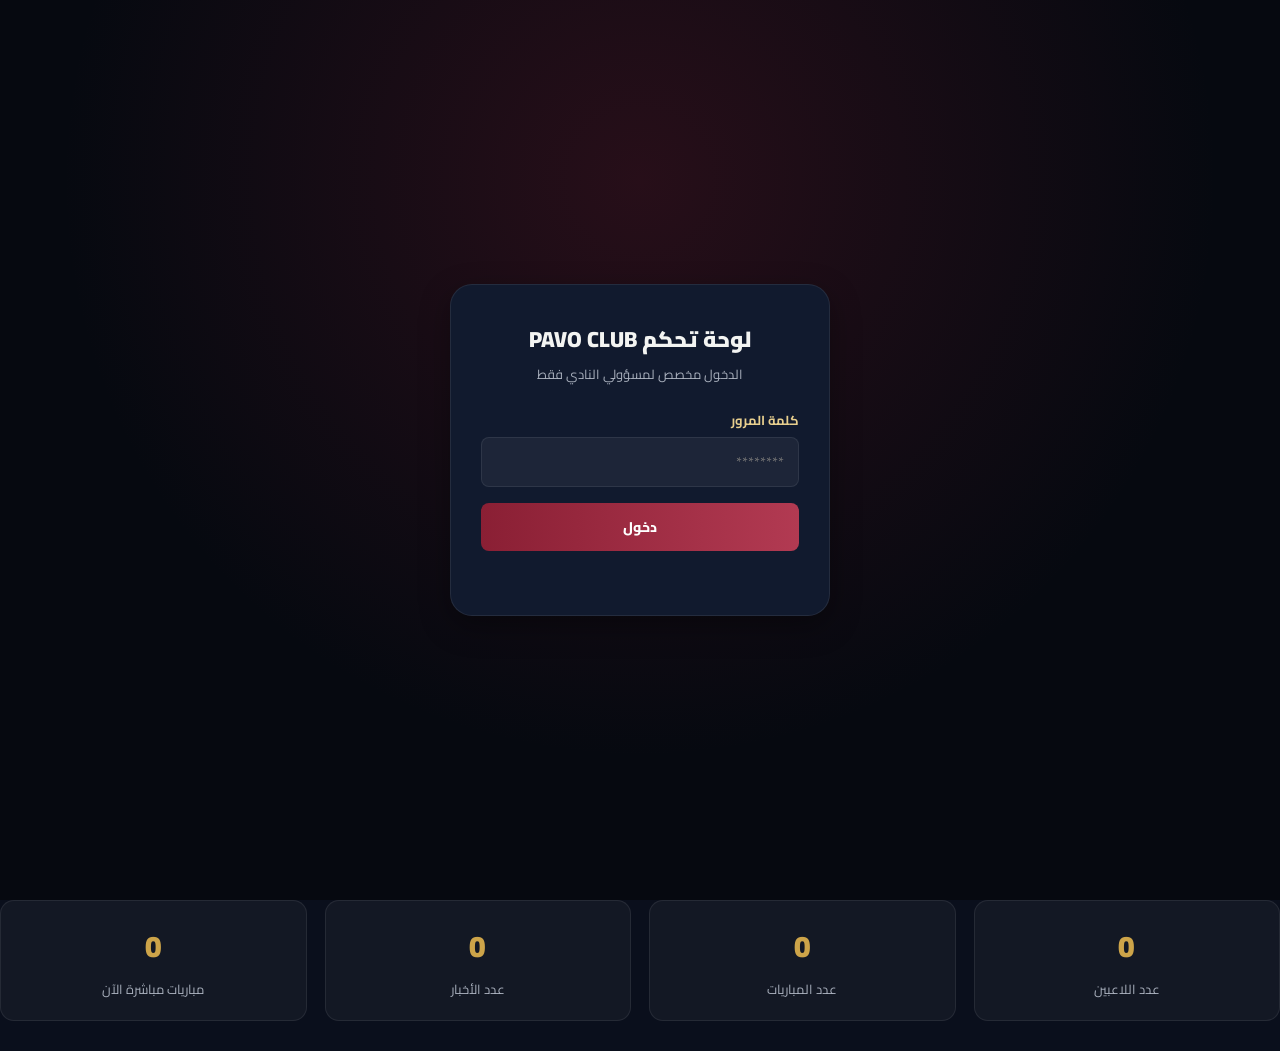
==== commit b46070bc: "Update admin.html" ====
--- a/admin.html
+++ b/admin.html
@@ -50,9 +50,9 @@
       <section class="admin-panel-section active" id="section-dashboard">
         <div class="admin-topbar"><h2>لوحة المؤشرات</h2></div>
 
-        <div class="notice-box">
-          القراءة تعمل مباشرة من Google Sheets. عمليات الإضافة/التعديل/الحذف تحتاج أن يدعم Google Apps Script
-          الحالي طلبات POST بالإجراءات الموضّحة في رسالة التسليم — إذا لم تتم إضافتها بعد ستظهر رسالة خطأ عند الحفظ.
+        
+            
+          
         </div>
 
         <div class="stats-grid">
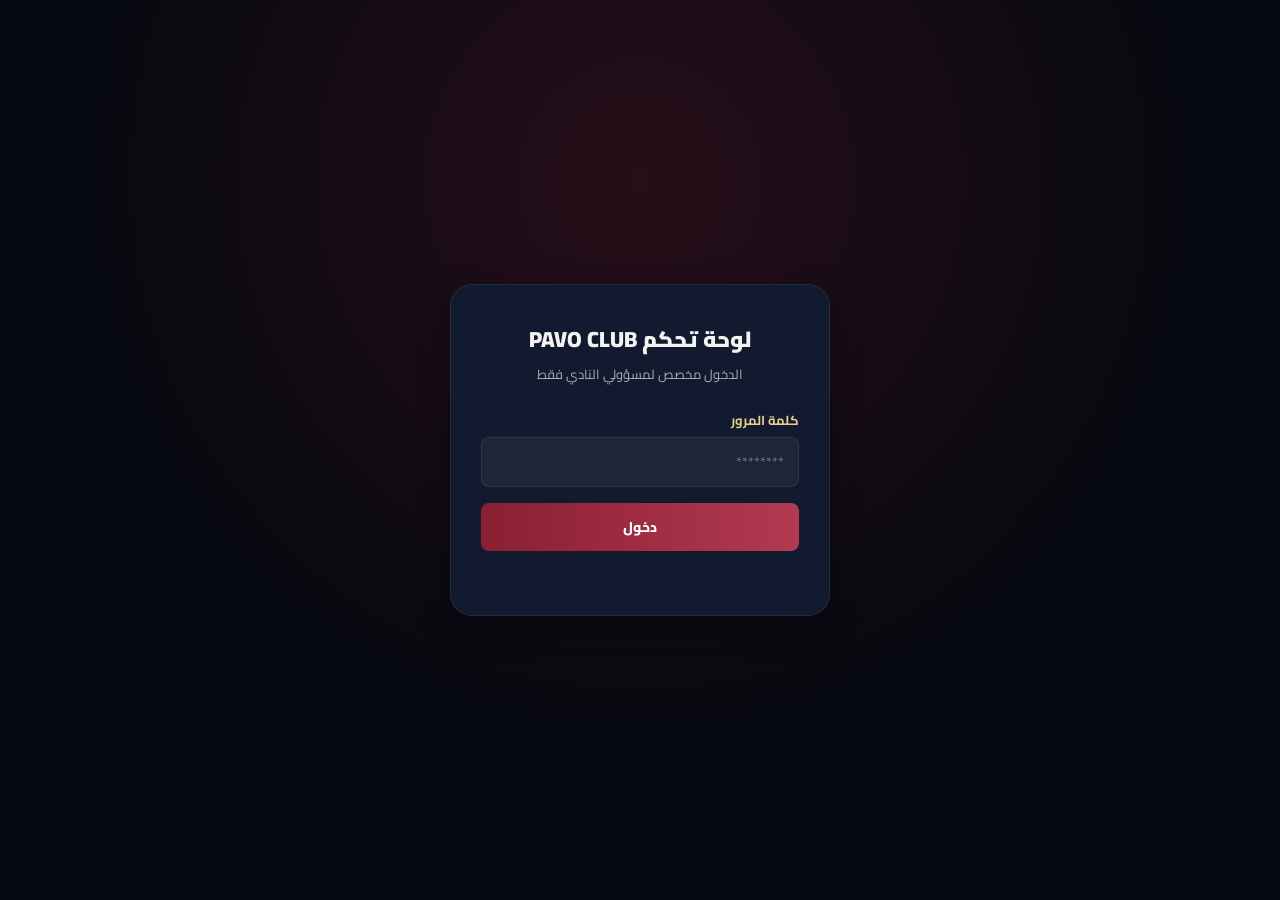
==== commit 310f9a1c: "Update admin.html" ====
--- a/admin.html
+++ b/admin.html
@@ -50,9 +50,7 @@
       <section class="admin-panel-section active" id="section-dashboard">
         <div class="admin-topbar"><h2>لوحة المؤشرات</h2></div>
 
-        
-            
-          
+        <div class="notice-box">
         </div>
 
         <div class="stats-grid">
@@ -288,7 +286,7 @@
        ============================================================ */
 
     // ⚠️ ضع كلمة المرور الحقيقية هنا بدلًا من هذا الـ Placeholder قبل النشر
-    const ADMIN_PASSWORD = "101199";
+    const ADMIN_PASSWORD = "ADMIN_PASSWORD_HERE";
 
     // -------------------- تسجيل الدخول --------------------
     function isAdminLoggedIn() {
@@ -424,368 +422,4 @@
           const number = findValue(p, FIELD_MAP.player.number);
           const position = findValue(p, FIELD_MAP.player.position);
           const isActive = isEntryActive(findValue(p, FIELD_MAP.player.status));
-          return `
-            <tr data-id="${escapeHtml(id)}">
-              <td>${escapeHtml(name || "-")}</td>
-              <td>${escapeHtml(number || "-")}</td>
-              <td>${escapeHtml(position || "-")}</td>
-              <td>${isActive ? "نشط" : "معطّل"}</td>
-              <td class="actions-cell">
-                <button type="button" class="btn btn-outline btn-sm act-edit">تعديل</button>
-                <button type="button" class="btn btn-danger btn-sm act-delete">حذف</button>
-              </td>
-            </tr>`;
-        })
-        .join("");
-    }
-
-    document.getElementById("playersTableBody").addEventListener("click", function (e) {
-      const row = e.target.closest("tr");
-      if (!row) return;
-      const id = row.dataset.id;
-      if (e.target.classList.contains("act-edit")) editPlayer(id);
-      if (e.target.classList.contains("act-delete")) deletePlayerRow(id);
-    });
-
-    function editPlayer(id) {
-      const p = findPlayerById(id);
-      if (!p) return;
-      playerEditId = id;
-      document.getElementById("playerNameInput").value = findValue(p, FIELD_MAP.player.name);
-      document.getElementById("playerNumberInput").value = findValue(p, FIELD_MAP.player.number);
-      document.getElementById("playerPositionInput").value = findValue(p, FIELD_MAP.player.position);
-      document.getElementById("playerPhotoInput").value = findValue(p, FIELD_MAP.player.photo);
-      document.getElementById("playerBirthDateInput").value = toDateInputValue(findValue(p, FIELD_MAP.player.birthDate));
-      document.getElementById("playerHeightInput").value = findValue(p, FIELD_MAP.player.height);
-      document.getElementById("playerPreferredFootInput").value = findValue(p, FIELD_MAP.player.preferredFoot);
-      document.getElementById("playerDescInput").value = findValue(p, FIELD_MAP.player.description);
-      const isActive = isEntryActive(findValue(p, FIELD_MAP.player.status));
-      document.getElementById("playerStatusInput").value = isActive ? "active" : "inactive";
-      document.getElementById("playerFormTitle").textContent = "تعديل بيانات لاعب";
-      document.getElementById("playerCancelBtn").style.display = "inline-flex";
-    }
-
-    function resetPlayerForm() {
-      playerEditId = null;
-      document.getElementById("playerForm").reset();
-      document.getElementById("playerFormTitle").textContent = "إضافة لاعب جديد";
-      document.getElementById("playerCancelBtn").style.display = "none";
-    }
-
-    document.getElementById("playerCancelBtn").addEventListener("click", resetPlayerForm);
-
-    document.getElementById("playerForm").addEventListener("submit", async function (e) {
-      e.preventDefault();
-      const payload = {
-        id: playerEditId || undefined,
-        name: document.getElementById("playerNameInput").value,
-        number: document.getElementById("playerNumberInput").value,
-        position: document.getElementById("playerPositionInput").value,
-        photo: document.getElementById("playerPhotoInput").value,
-        birthDate: document.getElementById("playerBirthDateInput").value,
-        height: document.getElementById("playerHeightInput").value,
-        preferredFoot: document.getElementById("playerPreferredFootInput").value,
-        description: document.getElementById("playerDescInput").value,
-        status: document.getElementById("playerStatusInput").value,
-      };
-      const action = playerEditId ? "updatePlayer" : "createPlayer";
-      const result = await callPavoAction(action, payload);
-      showActionMsg("playerActionMsg", result);
-      if (result && result.success) {
-        resetPlayerForm();
-        loadAdminData();
-      }
-    });
-
-    async function deletePlayerRow(id) {
-      if (!confirm("هل تريد حذف هذا اللاعب؟")) return;
-      const result = await callPavoAction("deletePlayer", { id });
-      showActionMsg("playerActionMsg", result);
-      if (result && result.success) loadAdminData();
-    }
-
-    /* ================= المباريات ================= */
-    let matchEditId = null;
-
-    function findMatchById(id) {
-      const matches = PAVO_CACHE.matches || [];
-      return matches.find((m, idx) => String(findValue(m, FIELD_MAP.match.id) || idx) === String(id));
-    }
-
-    function renderMatchesTable() {
-      const tbody = document.getElementById("matchesTableBody");
-      const matches = PAVO_CACHE.matches || [];
-      if (!matches.length) {
-        tbody.innerHTML = `<tr><td colspan="6">لا توجد بيانات حاليًا</td></tr>`;
-        return;
-      }
-      tbody.innerHTML = matches
-        .map((m, idx) => {
-          const id = findValue(m, FIELD_MAP.match.id) || idx;
-          const opponent = findValue(m, FIELD_MAP.match.opponent);
-          const date = findValue(m, FIELD_MAP.match.date);
-          const competition = findValue(m, FIELD_MAP.match.competition);
-          const status = findValue(m, FIELD_MAP.match.status);
-          const pavoScore = findValue(m, FIELD_MAP.match.pavoScore);
-          const oppScore = findValue(m, FIELD_MAP.match.opponentScore);
-          return `
-            <tr data-id="${escapeHtml(id)}">
-              <td>${escapeHtml(opponent || "-")}</td>
-              <td>${escapeHtml(formatArabicDate(date) || "-")}</td>
-              <td>${escapeHtml(competition || "-")}</td>
-              <td>${escapeHtml(translateMatchStatus(status) || "-")}</td>
-              <td>${escapeHtml(pavoScore !== "" ? pavoScore : "-")} : ${escapeHtml(oppScore !== "" ? oppScore : "-")}</td>
-              <td class="actions-cell">
-                <button type="button" class="btn btn-outline btn-sm act-edit">تعديل</button>
-                <button type="button" class="btn btn-danger btn-sm act-delete">حذف</button>
-              </td>
-            </tr>`;
-        })
-        .join("");
-    }
-
-    document.getElementById("matchesTableBody").addEventListener("click", function (e) {
-      const row = e.target.closest("tr");
-      if (!row) return;
-      const id = row.dataset.id;
-      if (e.target.classList.contains("act-edit")) editMatch(id);
-      if (e.target.classList.contains("act-delete")) deleteMatchRow(id);
-    });
-
-    function editMatch(id) {
-      const m = findMatchById(id);
-      if (!m) return;
-      matchEditId = id;
-      document.getElementById("matchOpponentInput").value = findValue(m, FIELD_MAP.match.opponent);
-      document.getElementById("matchOpponentLogoInput").value = findValue(m, FIELD_MAP.match.opponentLogo);
-      document.getElementById("matchDateInput").value = toDateInputValue(findValue(m, FIELD_MAP.match.date));
-      document.getElementById("matchTimeInput").value = toTimeInputValue(findValue(m, FIELD_MAP.match.time));
-      document.getElementById("matchCompetitionInput").value = findValue(m, FIELD_MAP.match.competition);
-      document.getElementById("matchVenueInput").value = findValue(m, FIELD_MAP.match.venue);
-      document.getElementById("matchPavoScoreInput").value = findValue(m, FIELD_MAP.match.pavoScore);
-      document.getElementById("matchOppScoreInput").value = findValue(m, FIELD_MAP.match.opponentScore);
-      const st = normalize(findValue(m, FIELD_MAP.match.status));
-      document.getElementById("matchStatusInput").value = st.includes("live") ? "live" : st.includes("finish") ? "finished" : "upcoming";
-      document.getElementById("matchFormTitle").textContent = "تعديل مباراة";
-      document.getElementById("matchCancelBtn").style.display = "inline-flex";
-    }
-
-    function resetMatchForm() {
-      matchEditId = null;
-      document.getElementById("matchForm").reset();
-      document.getElementById("matchFormTitle").textContent = "إضافة مباراة جديدة";
-      document.getElementById("matchCancelBtn").style.display = "none";
-    }
-
-    document.getElementById("matchCancelBtn").addEventListener("click", resetMatchForm);
-
-    document.getElementById("matchForm").addEventListener("submit", async function (e) {
-      e.preventDefault();
-      const payload = {
-        id: matchEditId || undefined,
-        opponent: document.getElementById("matchOpponentInput").value,
-        opponentLogo: document.getElementById("matchOpponentLogoInput").value,
-        date: document.getElementById("matchDateInput").value,
-        time: document.getElementById("matchTimeInput").value,
-        competition: document.getElementById("matchCompetitionInput").value,
-        venue: document.getElementById("matchVenueInput").value,
-        pavoScore: document.getElementById("matchPavoScoreInput").value,
-        opponentScore: document.getElementById("matchOppScoreInput").value,
-        status: document.getElementById("matchStatusInput").value,
-      };
-      const action = matchEditId ? "updateMatch" : "createMatch";
-      const result = await callPavoAction(action, payload);
-      showActionMsg("matchActionMsg", result);
-      if (result && result.success) {
-        resetMatchForm();
-        loadAdminData();
-      }
-    });
-
-    async function deleteMatchRow(id) {
-      if (!confirm("هل تريد حذف هذه المباراة؟")) return;
-      const result = await callPavoAction("deleteMatch", { id });
-      showActionMsg("matchActionMsg", result);
-      if (result && result.success) loadAdminData();
-    }
-
-    /* ================= أحداث المباراة ================= */
-    function renderEventsMatchOptions() {
-      const select = document.getElementById("eventMatchInput");
-      const matches = PAVO_CACHE.matches || [];
-      if (!matches.length) {
-        select.innerHTML = `<option value="">لا توجد مباريات متاحة</option>`;
-        return;
-      }
-      select.innerHTML = matches
-        .map((m, idx) => {
-          const id = findValue(m, FIELD_MAP.match.id) || idx;
-          const opponent = findValue(m, FIELD_MAP.match.opponent) || "بدون اسم";
-          const date = findValue(m, FIELD_MAP.match.date);
-          return `<option value="${escapeHtml(id)}">${escapeHtml(opponent)}${date ? " — " + escapeHtml(date) : ""}</option>`;
-        })
-        .join("");
-    }
-
-    function renderEventsTable() {
-      const tbody = document.getElementById("eventsTableBody");
-      const events = PAVO_CACHE.events || [];
-      if (!events.length) {
-        tbody.innerHTML = `<tr><td colspan="6">لا توجد بيانات حاليًا</td></tr>`;
-        return;
-      }
-      tbody.innerHTML = events
-        .map((ev, idx) => {
-          const id = findValue(ev, FIELD_MAP.event.id) || idx;
-          const matchRef = findValue(ev, FIELD_MAP.event.matchId);
-          const minute = findValue(ev, FIELD_MAP.event.minute);
-          const player = findValue(ev, FIELD_MAP.event.player);
-          const type = findValue(ev, FIELD_MAP.event.type);
-          const details = findValue(ev, FIELD_MAP.event.details);
-          return `
-            <tr data-id="${escapeHtml(id)}">
-              <td>${escapeHtml(matchRef || "-")}</td>
-              <td>${escapeHtml(minute || "-")}'</td>
-              <td>${escapeHtml(player || "-")}</td>
-              <td>${escapeHtml(translateEventType(type))}</td>
-              <td>${escapeHtml(details || "-")}</td>
-              <td class="actions-cell">
-                <button type="button" class="btn btn-danger btn-sm act-delete">حذف</button>
-              </td>
-            </tr>`;
-        })
-        .join("");
-    }
-
-    document.getElementById("eventsTableBody").addEventListener("click", function (e) {
-      const row = e.target.closest("tr");
-      if (!row) return;
-      if (e.target.classList.contains("act-delete")) deleteEventRow(row.dataset.id);
-    });
-
-    document.getElementById("eventForm").addEventListener("submit", async function (e) {
-      e.preventDefault();
-      const payload = {
-        matchId: document.getElementById("eventMatchInput").value,
-        minute: document.getElementById("eventMinuteInput").value,
-        playerId: "",
-        playerName: document.getElementById("eventPlayerInput").value,
-        eventType: document.getElementById("eventTypeInput").value,
-        description: document.getElementById("eventDetailsInput").value,
-      };
-      const result = await callPavoAction("createEvent", payload);
-      showActionMsg("eventActionMsg", result);
-      if (result && result.success) {
-        document.getElementById("eventForm").reset();
-        loadAdminData();
-      }
-    });
-
-    async function deleteEventRow(id) {
-      if (!confirm("هل تريد حذف هذا الحدث؟")) return;
-      const result = await callPavoAction("deleteEvent", { id });
-      showActionMsg("eventActionMsg", result);
-      if (result && result.success) loadAdminData();
-    }
-
-    /* ================= الأخبار ================= */
-    let newsEditId = null;
-
-    function findNewsById(id) {
-      const news = PAVO_CACHE.news || [];
-      return news.find((n, idx) => String(findValue(n, FIELD_MAP.news.id) || idx) === String(id));
-    }
-
-    function renderNewsTable() {
-      const tbody = document.getElementById("newsTableBody");
-      const news = PAVO_CACHE.news || [];
-      if (!news.length) {
-        tbody.innerHTML = `<tr><td colspan="4">لا توجد بيانات حاليًا</td></tr>`;
-        return;
-      }
-      tbody.innerHTML = news
-        .map((n, idx) => {
-          const id = findValue(n, FIELD_MAP.news.id) || idx;
-          const title = findValue(n, FIELD_MAP.news.title);
-          const date = findValue(n, FIELD_MAP.news.date);
-          const isActive = isEntryActive(findValue(n, FIELD_MAP.news.status));
-          return `
-            <tr data-id="${escapeHtml(id)}">
-              <td>${escapeHtml(title || "-")}</td>
-              <td>${escapeHtml(formatArabicDate(date) || "-")}</td>
-              <td>${isActive ? "منشور" : "مخفي"}</td>
-              <td class="actions-cell">
-                <button type="button" class="btn btn-outline btn-sm act-edit">تعديل</button>
-                <button type="button" class="btn btn-danger btn-sm act-delete">حذف</button>
-              </td>
-            </tr>`;
-        })
-        .join("");
-    }
-
-    document.getElementById("newsTableBody").addEventListener("click", function (e) {
-      const row = e.target.closest("tr");
-      if (!row) return;
-      const id = row.dataset.id;
-      if (e.target.classList.contains("act-edit")) editNews(id);
-      if (e.target.classList.contains("act-delete")) deleteNewsRow(id);
-    });
-
-    function editNews(id) {
-      const n = findNewsById(id);
-      if (!n) return;
-      newsEditId = id;
-      document.getElementById("newsTitleInput").value = findValue(n, FIELD_MAP.news.title);
-      document.getElementById("newsDateInput").value = toDateInputValue(findValue(n, FIELD_MAP.news.date));
-      document.getElementById("newsImageInput").value = findValue(n, FIELD_MAP.news.image);
-      document.getElementById("newsContentInput").value = findValue(n, FIELD_MAP.news.content);
-      const isActive = isEntryActive(findValue(n, FIELD_MAP.news.status));
-      document.getElementById("newsStatusInput").value = isActive ? "active" : "inactive";
-      document.getElementById("newsFormTitle").textContent = "تعديل خبر";
-      document.getElementById("newsCancelBtn").style.display = "inline-flex";
-    }
-
-    function resetNewsForm() {
-      newsEditId = null;
-      document.getElementById("newsForm").reset();
-      document.getElementById("newsFormTitle").textContent = "إضافة خبر جديد";
-      document.getElementById("newsCancelBtn").style.display = "none";
-    }
-
-    document.getElementById("newsCancelBtn").addEventListener("click", resetNewsForm);
-
-    document.getElementById("newsForm").addEventListener("submit", async function (e) {
-      e.preventDefault();
-      const payload = {
-        id: newsEditId || undefined,
-        title: document.getElementById("newsTitleInput").value,
-        publishedAt: document.getElementById("newsDateInput").value,
-        image: document.getElementById("newsImageInput").value,
-        content: document.getElementById("newsContentInput").value,
-        active: document.getElementById("newsStatusInput").value,
-      };
-      const action = newsEditId ? "updateNews" : "createNews";
-      const result = await callPavoAction(action, payload);
-      showActionMsg("newsActionMsg", result);
-      if (result && result.success) {
-        resetNewsForm();
-        loadAdminData();
-      }
-    });
-
-    async function deleteNewsRow(id) {
-      if (!confirm("هل تريد حذف هذا الخبر؟")) return;
-      const result = await callPavoAction("deleteNews", { id });
-      showActionMsg("newsActionMsg", result);
-      if (result && result.success) loadAdminData();
-    }
-
-    // -------------------- بدء التشغيل --------------------
-    if (isAdminLoggedIn()) {
-      showAdminPanel();
-    } else {
-      showLoginScreen();
-    }
-  </script>
-</body>
-</html>
+          r
